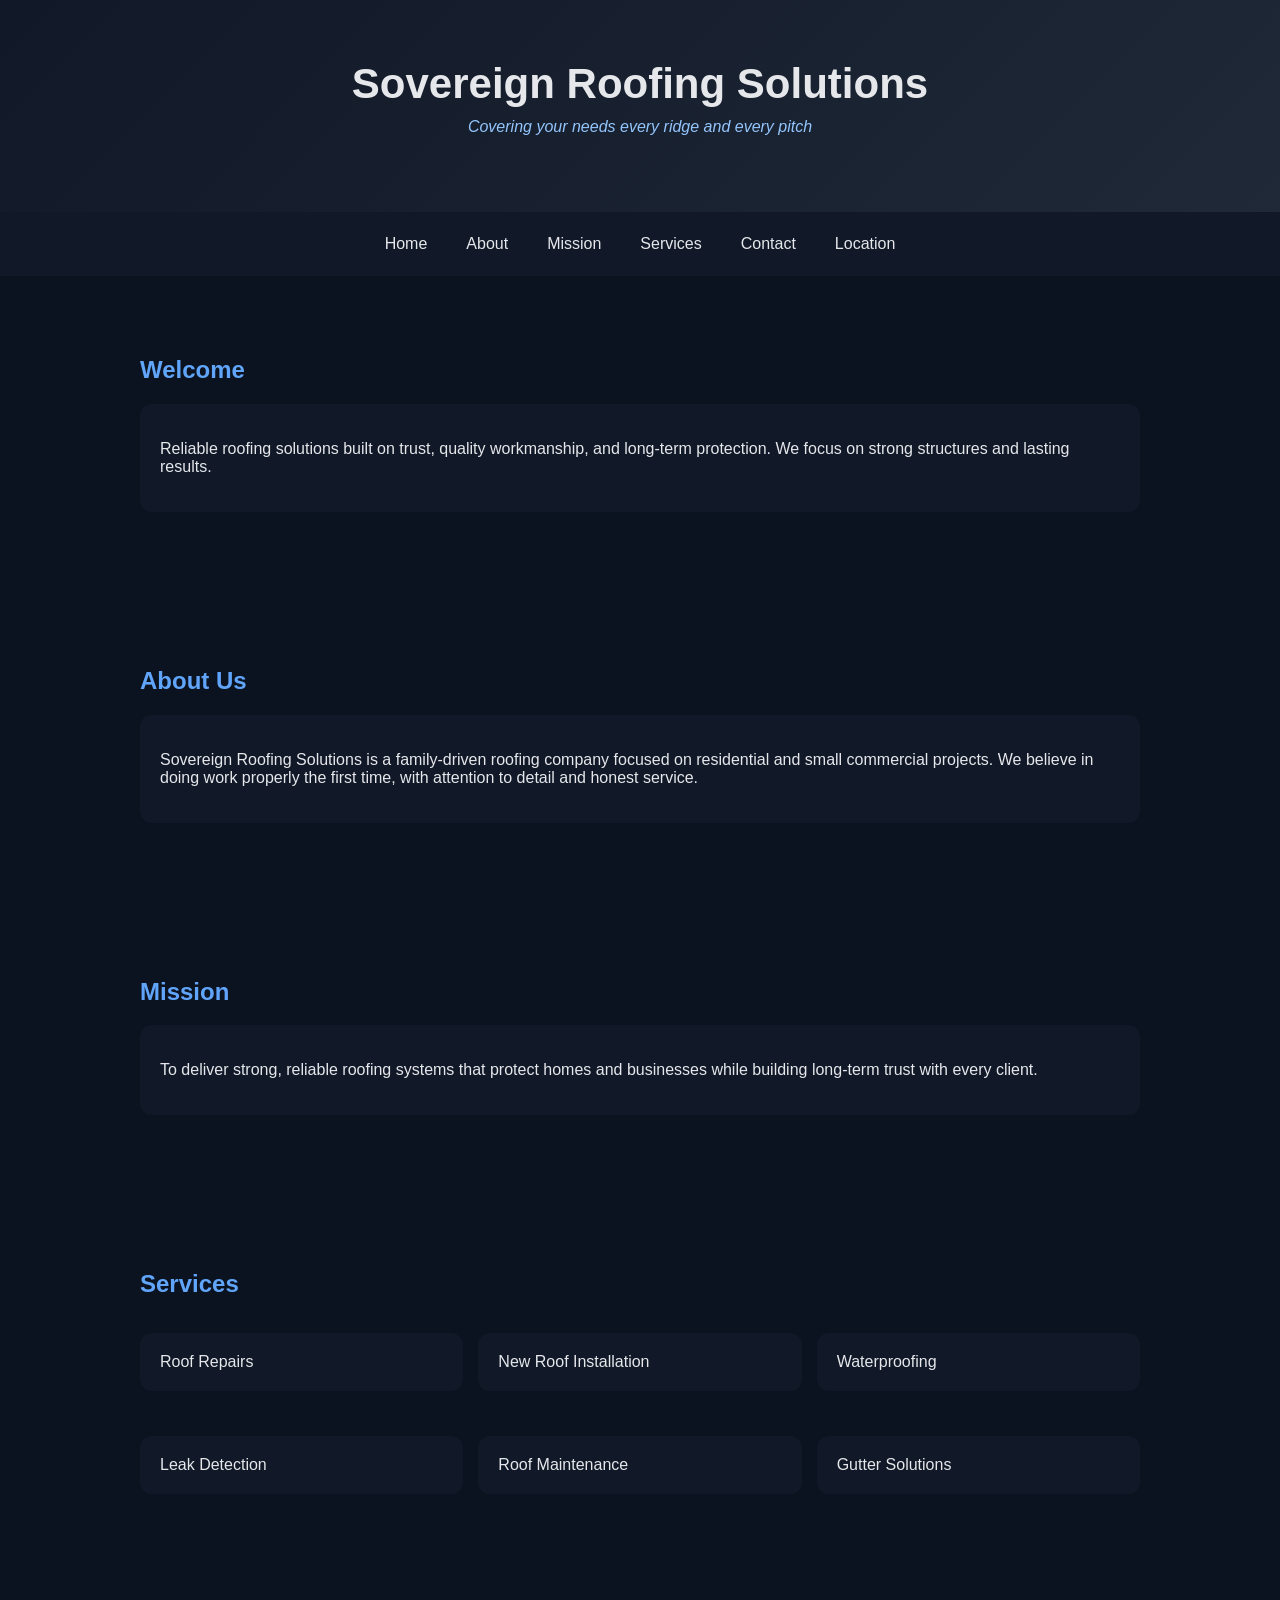
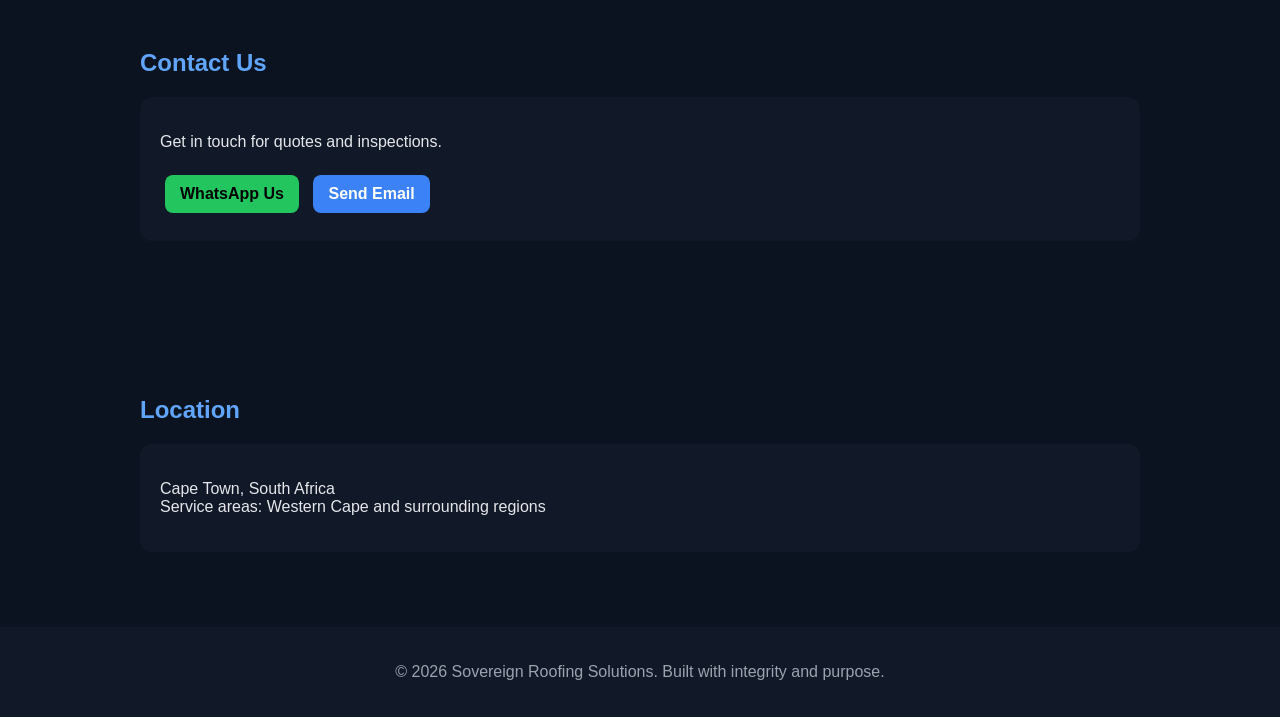
==== index.html @ a27b7ed3 "Create index.html" ====
<!DOCTYPE html>
<html lang="en">
<head>
<meta charset="UTF-8">
<meta name="viewport" content="width=device-width, initial-scale=1.0">
<title>Sovereign Roofing Solutions</title>

<style>
  body {
    margin: 0;
    font-family: Arial, sans-serif;
    background: #0b1220;
    color: #e5e7eb;
  }

  header {
    background: linear-gradient(135deg, #111827, #1f2937);
    padding: 60px 20px;
    text-align: center;
    animation: fadeIn 1s ease-in;
  }

  header h1 {
    font-size: 42px;
    margin: 0;
  }

  header p {
    color: #93c5fd;
    margin-top: 10px;
    font-style: italic;
  }

  nav {
    display: flex;
    justify-content: center;
    gap: 15px;
    padding: 15px;
    background: #111827;
    position: sticky;
    top: 0;
  }

  nav a {
    color: #e5e7eb;
    text-decoration: none;
    padding: 8px 12px;
  }

  nav a:hover {
    background: #1f2937;
    border-radius: 8px;
  }

  section {
    max-width: 1000px;
    margin: auto;
    padding: 60px 20px;
    animation: fadeUp 1s ease-in;
  }

  .card {
    background: #111827;
    padding: 20px;
    margin: 15px 0;
    border-radius: 12px;
    transition: transform 0.3s;
  }

  .card:hover {
    transform: translateY(-5px);
  }

  h2 {
    color: #60a5fa;
  }

  .grid {
    display: grid;
    grid-template-columns: repeat(auto-fit, minmax(250px, 1fr));
    gap: 15px;
  }

  .btn {
    display: inline-block;
    padding: 10px 15px;
    margin: 8px 5px;
    border-radius: 8px;
    text-decoration: none;
    font-weight: bold;
  }

  .whatsapp {
    background: #22c55e;
    color: black;
  }

  .email {
    background: #3b82f6;
    color: white;
  }

  footer {
    text-align: center;
    padding: 20px;
    background: #111827;
    color: #9ca3af;
  }

  @keyframes fadeIn {
    from {opacity: 0;}
    to {opacity: 1;}
  }

  @keyframes fadeUp {
    from {opacity: 0; transform: translateY(20px);}
    to {opacity: 1; transform: translateY(0);}
  }

</style>
</head>

<body>

<header>
  <h1>Sovereign Roofing Solutions</h1>
  <p>Covering your needs every ridge and every pitch</p>
</header>

<nav>
  <a href="#home">Home</a>
  <a href="#about">About</a>
  <a href="#mission">Mission</a>
  <a href="#services">Services</a>
  <a href="#contact">Contact</a>
  <a href="#location">Location</a>
</nav>

<section id="home">
  <h2>Welcome</h2>
  <div class="card">
    <p>
      Reliable roofing solutions built on trust, quality workmanship, and long-term protection.
      We focus on strong structures and lasting results.
    </p>
  </div>
</section>

<section id="about">
  <h2>About Us</h2>
  <div class="card">
    <p>
      Sovereign Roofing Solutions is a family-driven roofing company focused on residential and small commercial projects.
      We believe in doing work properly the first time, with attention to detail and honest service.
    </p>
  </div>
</section>

<section id="mission">
  <h2>Mission</h2>
  <div class="card">
    <p>
      To deliver strong, reliable roofing systems that protect homes and businesses while building long-term trust with every client.
    </p>
  </div>
</section>

<section id="services">
  <h2>Services</h2>
  <div class="grid">
    <div class="card">Roof Repairs</div>
    <div class="card">New Roof Installation</div>
    <div class="card">Waterproofing</div>
    <div class="card">Leak Detection</div>
    <div class="card">Roof Maintenance</div>
    <div class="card">Gutter Solutions</div>
  </div>
</section>

<section id="contact">
  <h2>Contact Us</h2>
  <div class="card">
    <p>Get in touch for quotes and inspections.</p>

    <a class="btn whatsapp" href="https://wa.me/27726745020" target="_blank">
      WhatsApp Us
    </a>

    <a class="btn email" href="mailto:sovereignroofingsolutions@gmail.com">
      Send Email
    </a>
  </div>
</section>

<section id="location">
  <h2>Location</h2>
  <div class="card">
    <p>
      Cape Town, South Africa<br>
      Service areas: Western Cape and surrounding regions
    </p>
  </div>
</section>

<footer>
  <p>© 2026 Sovereign Roofing Solutions. Built with integrity and purpose.</p>
</footer>

</body>
</html>
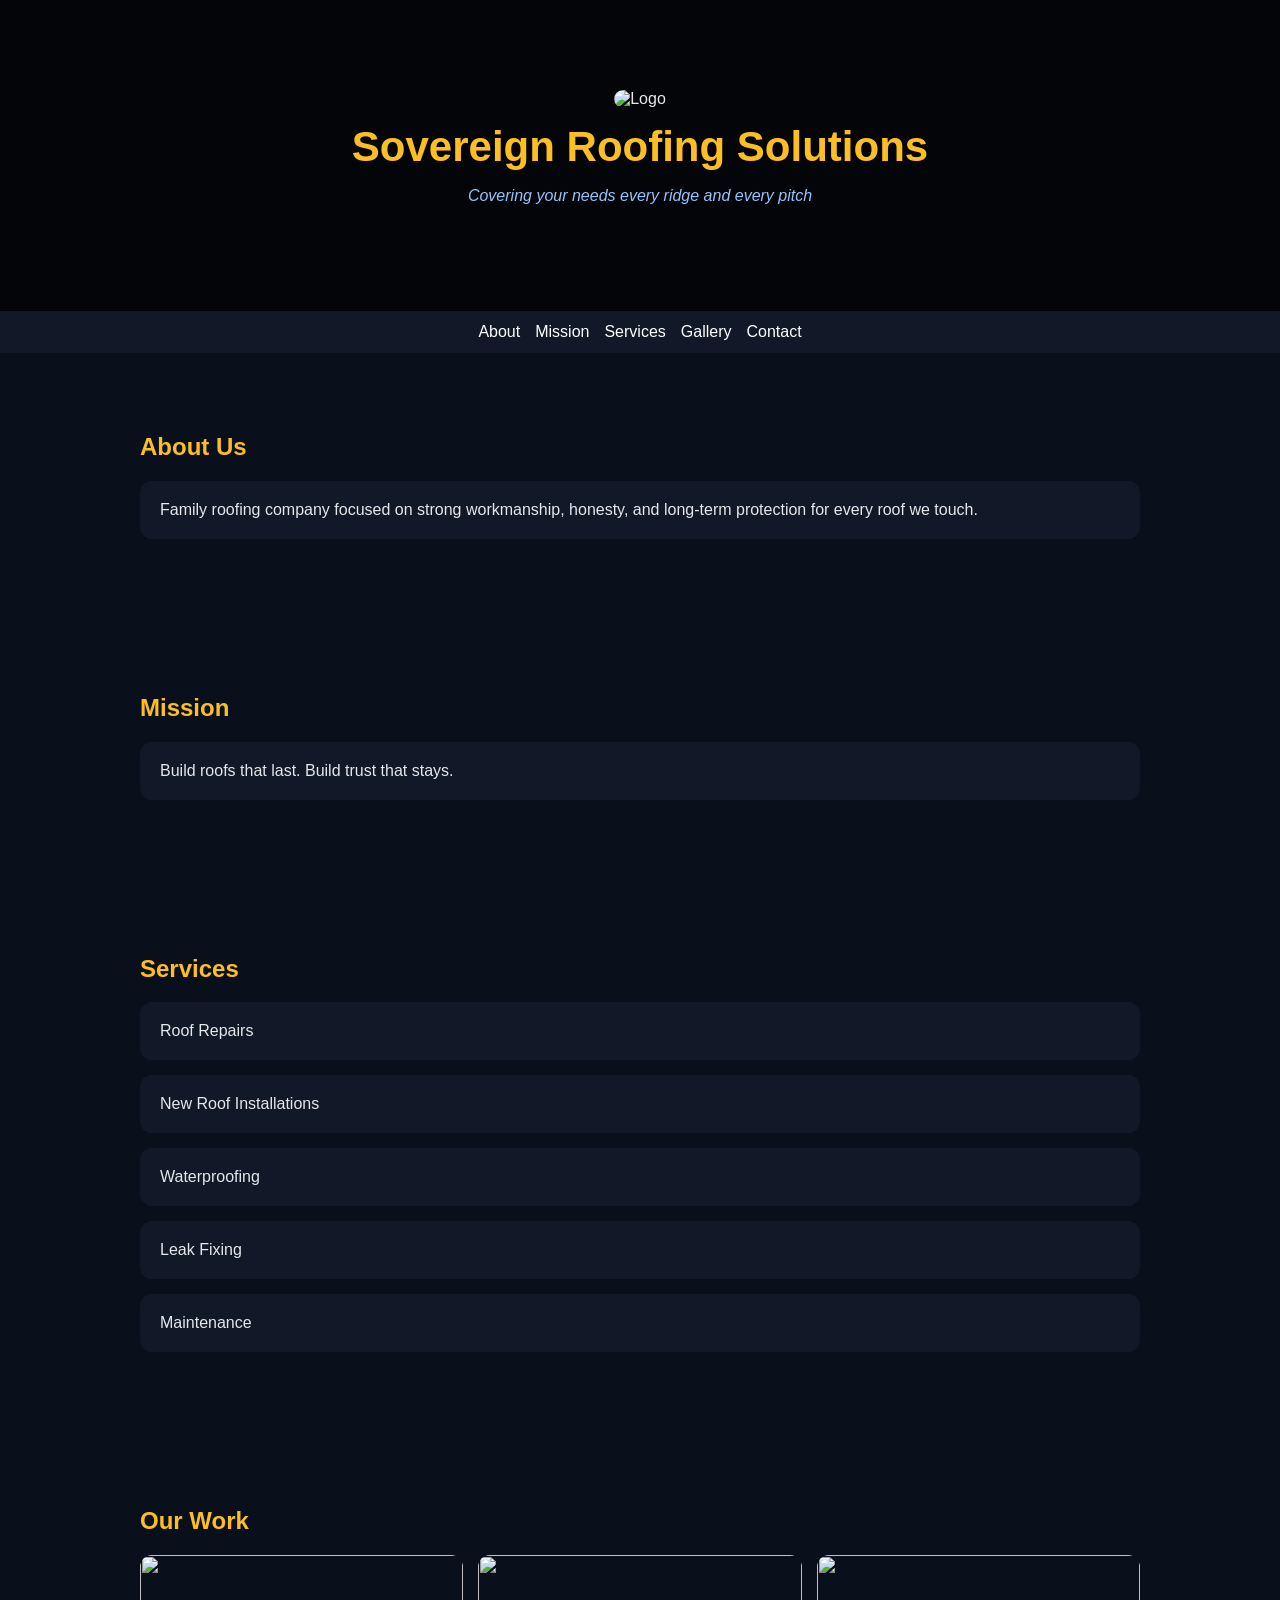
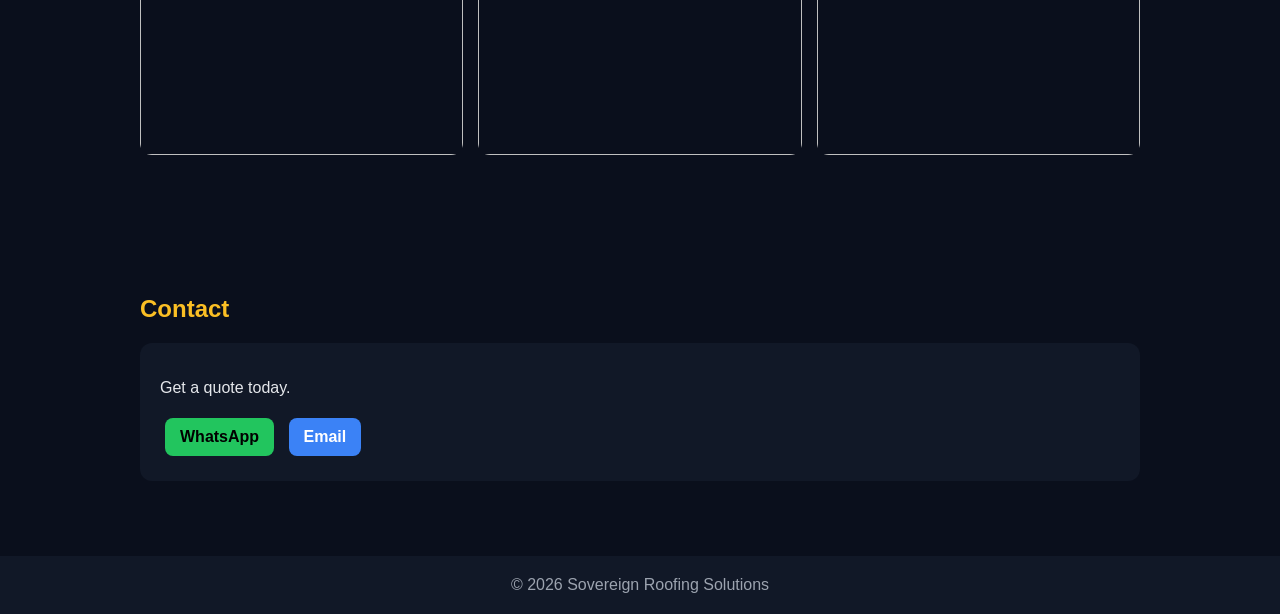
==== commit de01a459: "Update index.html" ====
--- a/index.html
+++ b/index.html
@@ -9,25 +9,32 @@
   body {
     margin: 0;
     font-family: Arial, sans-serif;
-    background: #0b1220;
+    background: #0a0f1c;
     color: #e5e7eb;
   }
 
-  header {
-    background: linear-gradient(135deg, #111827, #1f2937);
-    padding: 60px 20px;
+  /* HERO */
+  .hero {
+    background: linear-gradient(rgba(0,0,0,0.7), rgba(0,0,0,0.7)),
+    url('https://images.unsplash.com/photo-1503387762-592deb58ef4e') center/cover;
+    padding: 90px 20px;
     text-align: center;
-    animation: fadeIn 1s ease-in;
   }
 
-  header h1 {
+  .hero img {
+    width: 120px;
+    border-radius: 12px;
+    margin-bottom: 15px;
+  }
+
+  .hero h1 {
     font-size: 42px;
     margin: 0;
+    color: #fbbf24;
   }
 
-  header p {
+  .hero p {
     color: #93c5fd;
-    margin-top: 10px;
     font-style: italic;
   }
 
@@ -35,70 +42,65 @@
     display: flex;
     justify-content: center;
     gap: 15px;
-    padding: 15px;
     background: #111827;
+    padding: 12px;
     position: sticky;
     top: 0;
   }
 
   nav a {
-    color: #e5e7eb;
+    color: white;
     text-decoration: none;
-    padding: 8px 12px;
-  }
-
-  nav a:hover {
-    background: #1f2937;
-    border-radius: 8px;
   }
 
   section {
     max-width: 1000px;
     margin: auto;
     padding: 60px 20px;
-    animation: fadeUp 1s ease-in;
+  }
+
+  h2 {
+    color: #fbbf24;
   }
 
   .card {
     background: #111827;
     padding: 20px;
+    border-radius: 12px;
     margin: 15px 0;
-    border-radius: 12px;
-    transition: transform 0.3s;
+    transition: 0.3s;
   }
 
   .card:hover {
     transform: translateY(-5px);
   }
 
-  h2 {
-    color: #60a5fa;
-  }
-
-  .grid {
+  /* GALLERY */
+  .gallery {
     display: grid;
     grid-template-columns: repeat(auto-fit, minmax(250px, 1fr));
     gap: 15px;
   }
 
+  .gallery img {
+    width: 100%;
+    border-radius: 12px;
+    height: 200px;
+    object-fit: cover;
+  }
+
+  /* BUTTONS */
   .btn {
     display: inline-block;
     padding: 10px 15px;
-    margin: 8px 5px;
+    margin: 5px;
     border-radius: 8px;
     text-decoration: none;
     font-weight: bold;
   }
 
-  .whatsapp {
-    background: #22c55e;
-    color: black;
-  }
-
-  .email {
-    background: #3b82f6;
-    color: white;
-  }
+  .whatsapp { background: #22c55e; color: black; }
+  .email { background: #3b82f6; color: white; }
 
   footer {
     text-align: center;
@@ -106,104 +108,70 @@
     background: #111827;
     color: #9ca3af;
   }
-
-  @keyframes fadeIn {
-    from {opacity: 0;}
-    to {opacity: 1;}
-  }
-
-  @keyframes fadeUp {
-    from {opacity: 0; transform: translateY(20px);}
-    to {opacity: 1; transform: translateY(0);}
-  }
-
 </style>
 </head>
 
 <body>
 
-<header>
+<div class="hero">
+  <!-- OPTIONAL LOGO -->
+  <img src="https://via.placeholder.com/120" alt="Logo">
   <h1>Sovereign Roofing Solutions</h1>
   <p>Covering your needs every ridge and every pitch</p>
-</header>
+</div>
 
 <nav>
-  <a href="#home">Home</a>
   <a href="#about">About</a>
   <a href="#mission">Mission</a>
   <a href="#services">Services</a>
+  <a href="#gallery">Gallery</a>
   <a href="#contact">Contact</a>
-  <a href="#location">Location</a>
 </nav>
-
-<section id="home">
-  <h2>Welcome</h2>
-  <div class="card">
-    <p>
-      Reliable roofing solutions built on trust, quality workmanship, and long-term protection.
-      We focus on strong structures and lasting results.
-    </p>
-  </div>
-</section>
 
 <section id="about">
   <h2>About Us</h2>
   <div class="card">
-    <p>
-      Sovereign Roofing Solutions is a family-driven roofing company focused on residential and small commercial projects.
-      We believe in doing work properly the first time, with attention to detail and honest service.
-    </p>
+    Family roofing company focused on strong workmanship, honesty, and long-term protection for every roof we touch.
   </div>
 </section>
 
 <section id="mission">
   <h2>Mission</h2>
   <div class="card">
-    <p>
-      To deliver strong, reliable roofing systems that protect homes and businesses while building long-term trust with every client.
-    </p>
+    Build roofs that last. Build trust that stays.
   </div>
 </section>
 
 <section id="services">
   <h2>Services</h2>
-  <div class="grid">
-    <div class="card">Roof Repairs</div>
-    <div class="card">New Roof Installation</div>
-    <div class="card">Waterproofing</div>
-    <div class="card">Leak Detection</div>
-    <div class="card">Roof Maintenance</div>
-    <div class="card">Gutter Solutions</div>
+  <div class="card">Roof Repairs</div>
+  <div class="card">New Roof Installations</div>
+  <div class="card">Waterproofing</div>
+  <div class="card">Leak Fixing</div>
+  <div class="card">Maintenance</div>
+</section>
+
+<section id="gallery">
+  <h2>Our Work</h2>
+  <div class="gallery">
+    <img src="https://images.unsplash.com/photo-1523413651479-597eb2da0ad6">
+    <img src="https://images.unsplash.com/photo-1581091870622-1e7d5c7d8c8f">
+    <img src="https://images.unsplash.com/photo-1590725140246-20acdee442be">
   </div>
 </section>
 
 <section id="contact">
-  <h2>Contact Us</h2>
+  <h2>Contact</h2>
   <div class="card">
-    <p>Get in touch for quotes and inspections.</p>
+    <p>Get a quote today.</p>
 
-    <a class="btn whatsapp" href="https://wa.me/27726745020" target="_blank">
-      WhatsApp Us
-    </a>
-
-    <a class="btn email" href="mailto:sovereignroofingsolutions@gmail.com">
-      Send Email
-    </a>
-  </div>
-</section>
-
-<section id="location">
-  <h2>Location</h2>
-  <div class="card">
-    <p>
-      Cape Town, South Africa<br>
-      Service areas: Western Cape and surrounding regions
-    </p>
+    <a class="btn whatsapp" href="https://wa.me/27726745020">WhatsApp</a>
+    <a class="btn email" href="mailto:sovereignroofingsolutions@gmail.com">Email</a>
   </div>
 </section>
 
 <footer>
-  <p>© 2026 Sovereign Roofing Solutions. Built with integrity and purpose.</p>
+  © 2026 Sovereign Roofing Solutions
 </footer>
 
 </body>
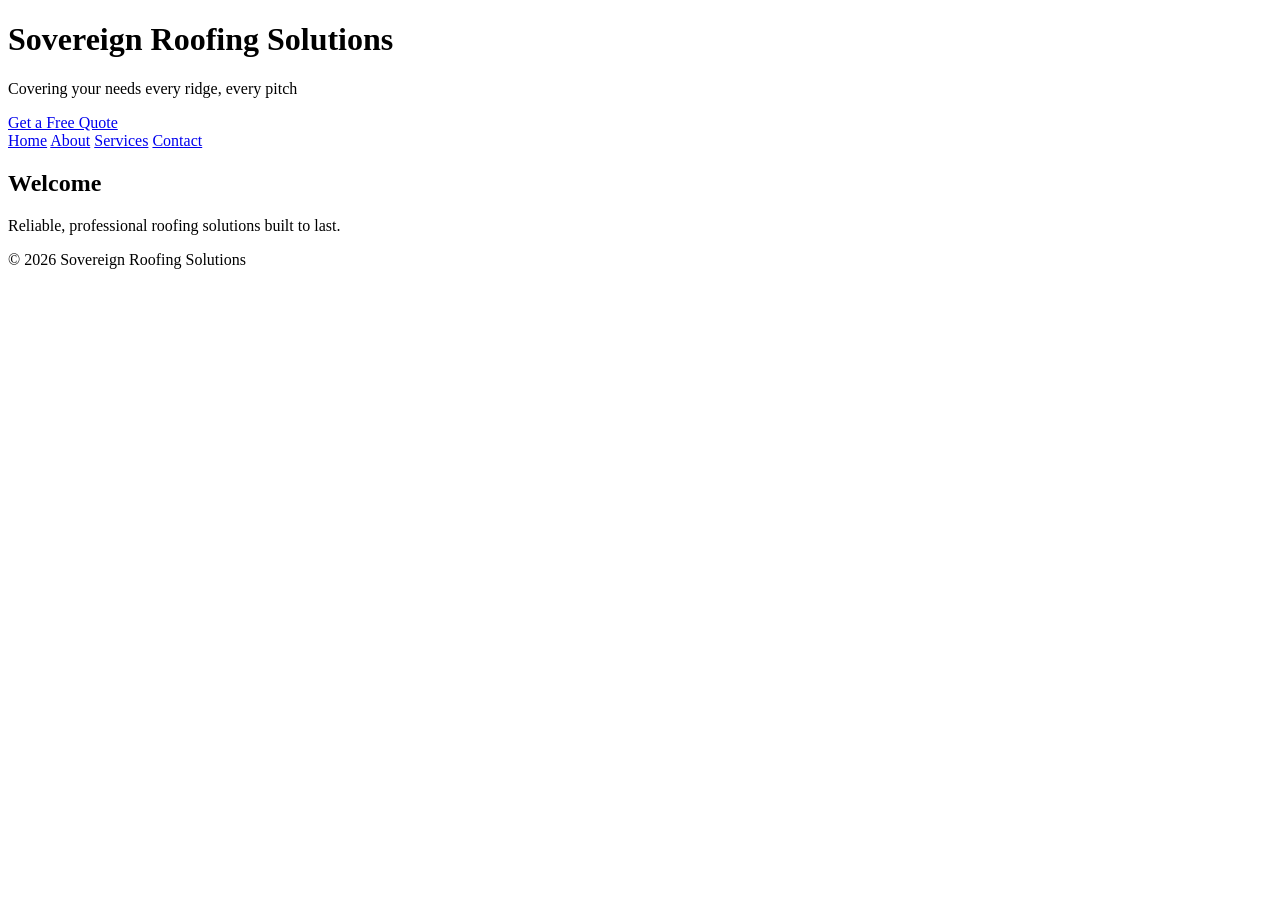
==== commit fe309332: "Update index.html" ====
--- a/index.html
+++ b/index.html
@@ -5,169 +5,27 @@
 <meta name="viewport" content="width=device-width, initial-scale=1.0">
 <title>Sovereign Roofing Solutions</title>
 
-<style>
-  body {
-    margin: 0;
-    font-family: Arial, sans-serif;
-    background: #0a0f1c;
-    color: #e5e7eb;
-  }
-
-  /* HERO */
-  .hero {
-    background: linear-gradient(rgba(0,0,0,0.7), rgba(0,0,0,0.7)),
-    url('https://images.unsplash.com/photo-1503387762-592deb58ef4e') center/cover;
-    padding: 90px 20px;
-    text-align: center;
-  }
-
-  .hero img {
-    width: 120px;
-    border-radius: 12px;
-    margin-bottom: 15px;
-  }
-
-  .hero h1 {
-    font-size: 42px;
-    margin: 0;
-    color: #fbbf24;
-  }
-
-  .hero p {
-    color: #93c5fd;
-    font-style: italic;
-  }
-
-  nav {
-    display: flex;
-    justify-content: center;
-    gap: 15px;
-    background: #111827;
-    padding: 12px;
-    position: sticky;
-    top: 0;
-  }
-
-  nav a {
-    color: white;
-    text-decoration: none;
-  }
-
-  section {
-    max-width: 1000px;
-    margin: auto;
-    padding: 60px 20px;
-  }
-
-  h2 {
-    color: #fbbf24;
-  }
-
-  .card {
-    background: #111827;
-    padding: 20px;
-    border-radius: 12px;
-    margin: 15px 0;
-    transition: 0.3s;
-  }
-
-  .card:hover {
-    transform: translateY(-5px);
-  }
-
-  /* GALLERY */
-  .gallery {
-    display: grid;
-    grid-template-columns: repeat(auto-fit, minmax(250px, 1fr));
-    gap: 15px;
-  }
-
-  .gallery img {
-    width: 100%;
-    border-radius: 12px;
-    height: 200px;
-    object-fit: cover;
-  }
-
-  /* BUTTONS */
-  .btn {
-    display: inline-block;
-    padding: 10px 15px;
-    margin: 5px;
-    border-radius: 8px;
-    text-decoration: none;
-    font-weight: bold;
-  }
-
-  .whatsapp { background: #22c55e; color: black; }
-  .email { background: #3b82f6; color: white; }
-
-  footer {
-    text-align: center;
-    padding: 20px;
-    background: #111827;
-    color: #9ca3af;
-  }
-</style>
+<link rel="stylesheet" href="styles.css">
 </head>
 
 <body>
 
-<div class="hero">
-  <!-- OPTIONAL LOGO -->
-  <img src="https://via.placeholder.com/120" alt="Logo">
+<header class="hero fade-in">
   <h1>Sovereign Roofing Solutions</h1>
-  <p>Covering your needs every ridge and every pitch</p>
-</div>
+  <p>Covering your needs every ridge, every pitch</p>
+  <a href="contact.html" class="btn main-btn">Get a Free Quote</a>
+</header>
 
 <nav>
-  <a href="#about">About</a>
-  <a href="#mission">Mission</a>
-  <a href="#services">Services</a>
-  <a href="#gallery">Gallery</a>
-  <a href="#contact">Contact</a>
+  <a href="index.html">Home</a>
+  <a href="about.html">About</a>
+  <a href="services.html">Services</a>
+  <a href="contact.html">Contact</a>
 </nav>
 
-<section id="about">
-  <h2>About Us</h2>
-  <div class="card">
-    Family roofing company focused on strong workmanship, honesty, and long-term protection for every roof we touch.
-  </div>
-</section>
-
-<section id="mission">
-  <h2>Mission</h2>
-  <div class="card">
-    Build roofs that last. Build trust that stays.
-  </div>
-</section>
-
-<section id="services">
-  <h2>Services</h2>
-  <div class="card">Roof Repairs</div>
-  <div class="card">New Roof Installations</div>
-  <div class="card">Waterproofing</div>
-  <div class="card">Leak Fixing</div>
-  <div class="card">Maintenance</div>
-</section>
-
-<section id="gallery">
-  <h2>Our Work</h2>
-  <div class="gallery">
-    <img src="https://images.unsplash.com/photo-1523413651479-597eb2da0ad6">
-    <img src="https://images.unsplash.com/photo-1581091870622-1e7d5c7d8c8f">
-    <img src="https://images.unsplash.com/photo-1590725140246-20acdee442be">
-  </div>
-</section>
-
-<section id="contact">
-  <h2>Contact</h2>
-  <div class="card">
-    <p>Get a quote today.</p>
-
-    <a class="btn whatsapp" href="https://wa.me/27726745020">WhatsApp</a>
-    <a class="btn email" href="mailto:sovereignroofingsolutions@gmail.com">Email</a>
-  </div>
+<section class="fade-in">
+  <h2>Welcome</h2>
+  <p>Reliable, professional roofing solutions built to last.</p>
 </section>
 
 <footer>
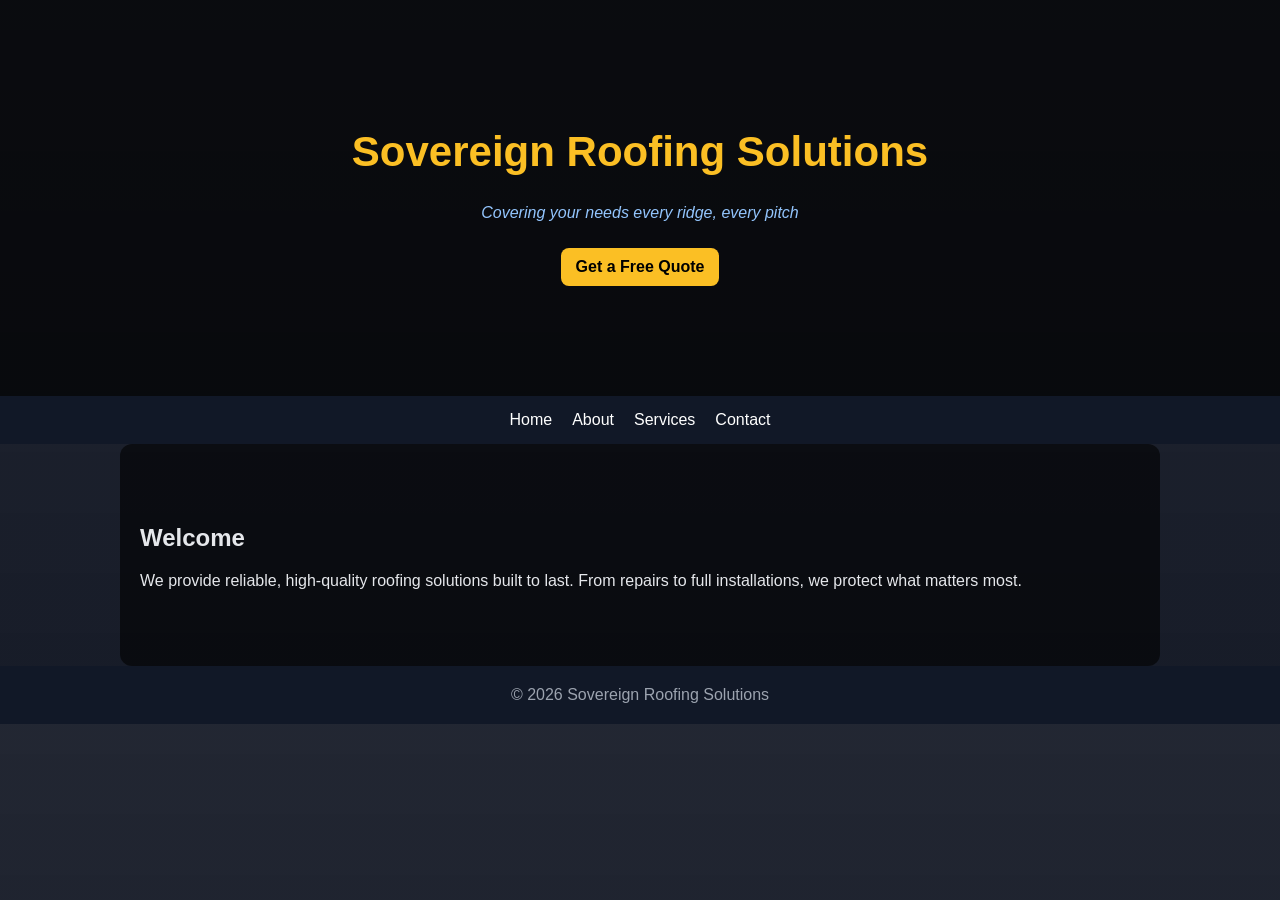
==== commit 59acb516: "Update index.html" ====
--- a/index.html
+++ b/index.html
@@ -10,7 +10,7 @@
 
 <body>
 
-<header class="hero fade-in">
+<header class="hero">
   <h1>Sovereign Roofing Solutions</h1>
   <p>Covering your needs every ridge, every pitch</p>
   <a href="contact.html" class="btn main-btn">Get a Free Quote</a>
@@ -23,9 +23,12 @@
   <a href="contact.html">Contact</a>
 </nav>
 
-<section class="fade-in">
+<section>
   <h2>Welcome</h2>
-  <p>Reliable, professional roofing solutions built to last.</p>
+  <p>
+    We provide reliable, high-quality roofing solutions built to last. 
+    From repairs to full installations, we protect what matters most.
+  </p>
 </section>
 
 <footer>
--- a/styles.css
+++ b/styles.css
@@ -0,0 +1,100 @@
+body {
+  margin: 0;
+  font-family: Arial, sans-serif;
+  color: #e5e7eb;
+
+  background: 
+    linear-gradient(rgba(10,15,28,0.9), rgba(10,15,28,0.95)),
+    url('https://images.unsplash.com/photo-1503387762-592deb58ef4e') center/cover no-repeat fixed;
+}
+
+/* HERO */
+.hero {
+  background: 
+    linear-gradient(rgba(0,0,0,0.7), rgba(0,0,0,0.7)),
+    url('https://images.unsplash.com/photo-1503387762-592deb58ef4e') center/cover;
+  padding: 100px 20px;
+  text-align: center;
+}
+
+.hero h1 {
+  font-size: 42px;
+  color: #fbbf24;
+}
+
+.hero p {
+  color: #93c5fd;
+  font-style: italic;
+}
+
+/* NAV */
+nav {
+  display: flex;
+  justify-content: center;
+  gap: 20px;
+  background: #111827;
+  padding: 15px;
+}
+
+nav a {
+  color: white;
+  text-decoration: none;
+  transition: 0.3s;
+}
+
+nav a:hover {
+  color: #fbbf24;
+}
+
+/* SECTIONS */
+section {
+  max-width: 1000px;
+  margin: auto;
+  padding: 60px 20px;
+
+  /* 🔥 Added for better readability over image */
+  background: rgba(0, 0, 0, 0.6);
+  border-radius: 12px;
+}
+
+/* CARDS */
+.card {
+  background: rgba(17, 24, 39, 0.85);
+  padding: 20px;
+  border-radius: 12px;
+  margin: 15px 0;
+  transition: 0.3s;
+
+  /* 🔥 premium glass effect */
+  backdrop-filter: blur(10px);
+}
+
+.card:hover {
+  transform: translateY(-8px);
+}
+
+/* BUTTONS */
+.btn {
+  display: inline-block;
+  padding: 10px 15px;
+  margin: 10px;
+  border-radius: 8px;
+  text-decoration: none;
+  font-weight: bold;
+}
+
+.main-btn {
+  background: #fbbf24;
+  color: black;
+}
+
+.whatsapp { background: #22c55e; color: black; }
+.email { background: #3b82f6; color: white; }
+
+/* FOOTER */
+footer {
+  text-align: center;
+  padding: 20px;
+  background: #111827;
+  color: #9ca3af;
+}
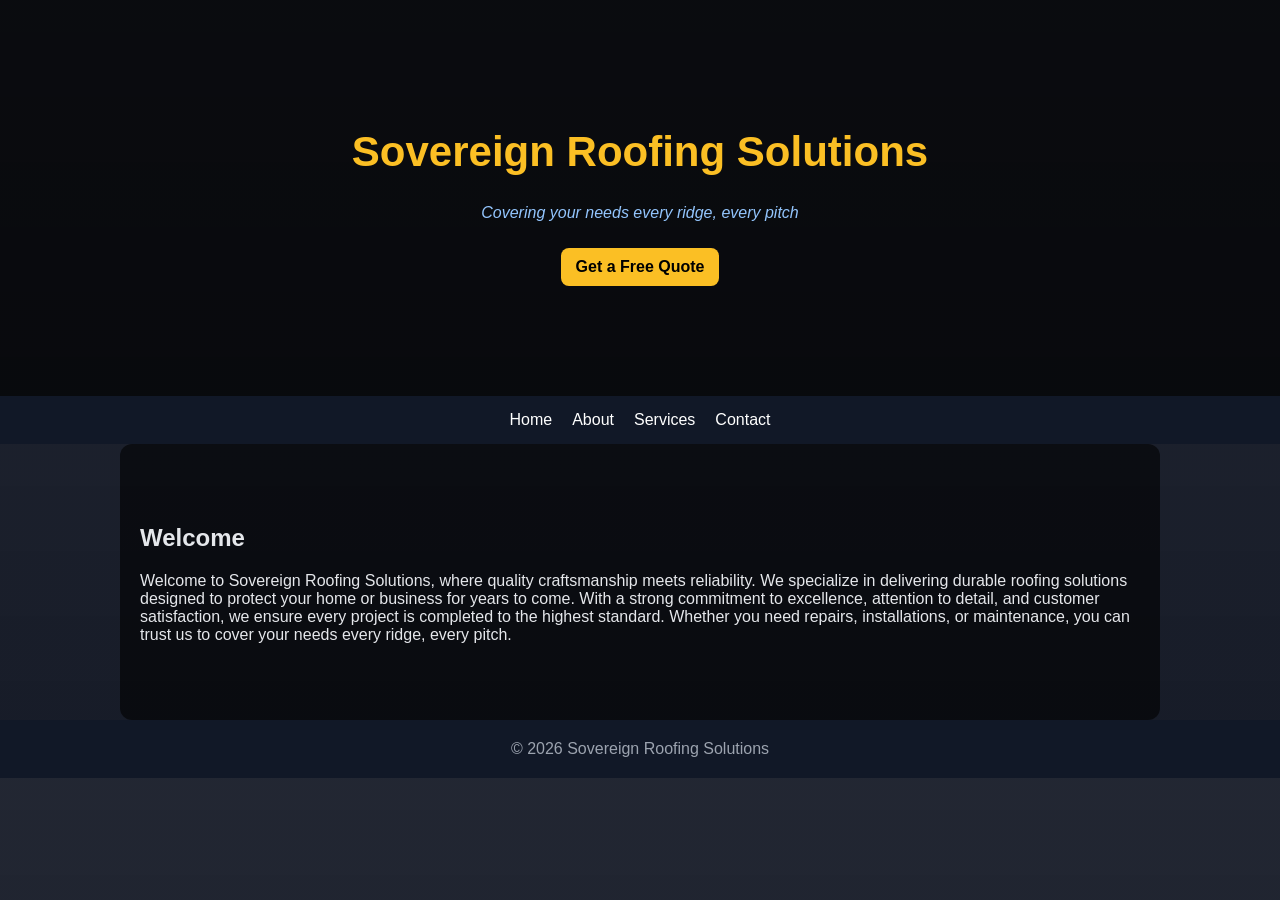
==== commit dba238a6: "Update index.html" ====
--- a/index.html
+++ b/index.html
@@ -26,8 +26,12 @@
 <section>
   <h2>Welcome</h2>
   <p>
-    We provide reliable, high-quality roofing solutions built to last. 
-    From repairs to full installations, we protect what matters most.
+    Welcome to Sovereign Roofing Solutions, where quality craftsmanship meets reliability. 
+    We specialize in delivering durable roofing solutions designed to protect your home 
+    or business for years to come. With a strong commitment to excellence, attention to 
+    detail, and customer satisfaction, we ensure every project is completed to the highest 
+    standard. Whether you need repairs, installations, or maintenance, you can trust us 
+    to cover your needs every ridge, every pitch.
   </p>
 </section>
 
